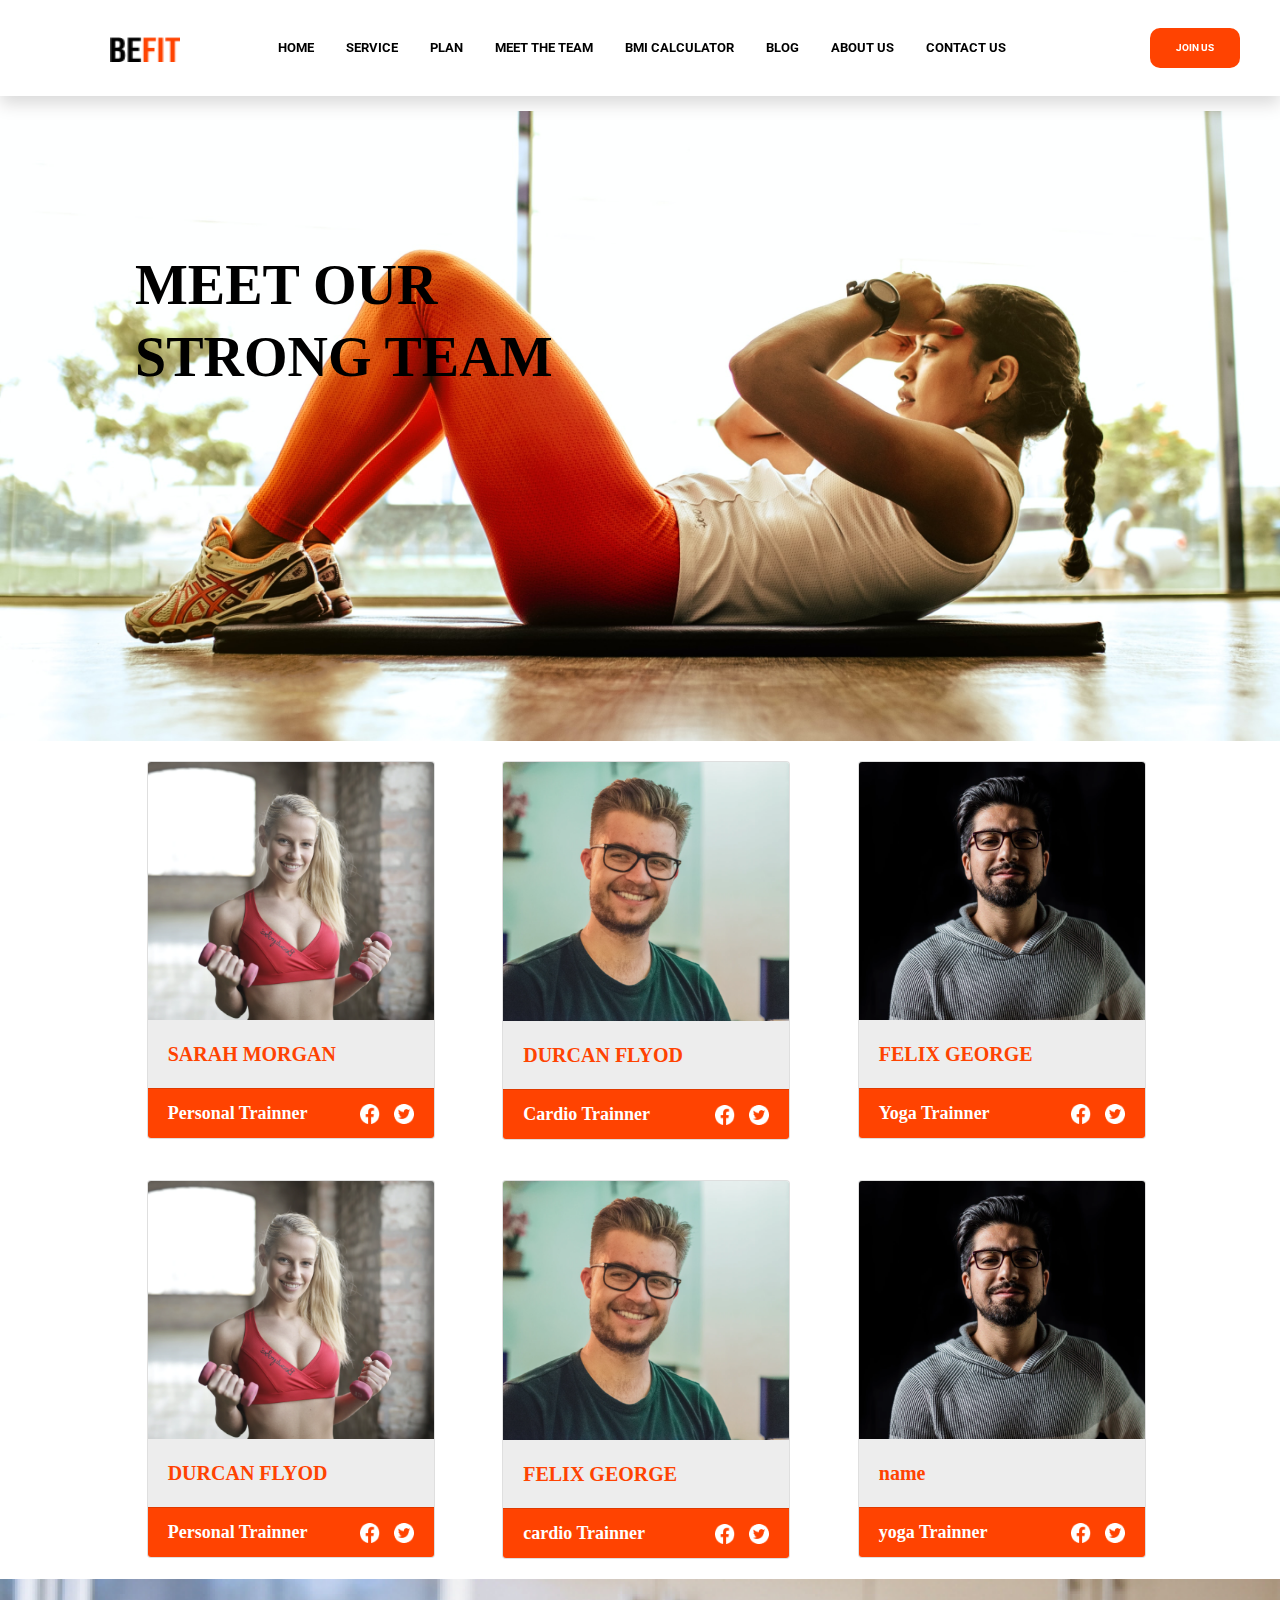
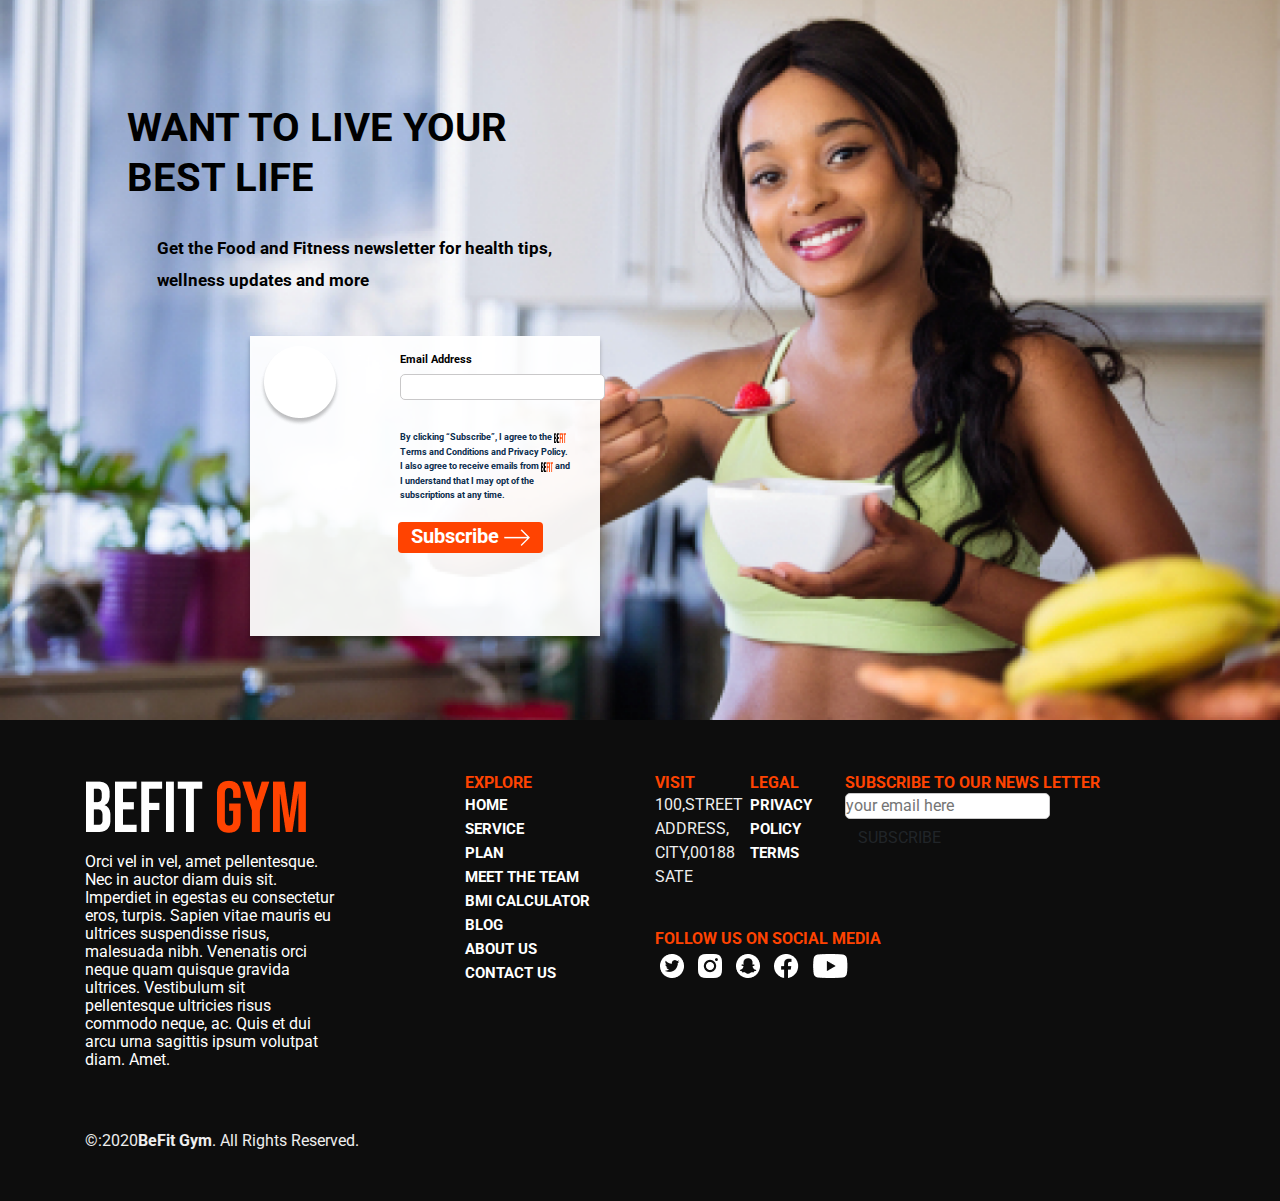
==== team.html @ 21b3746d "page: Our Team" ====
<!DOCTYPE html>
<html lang="en">
  <head>
    <meta charset="UTF-8" />
    <meta name="viewport" content="width=device-width, initial-scale=1.0" />
    <title>BEFIT GYM| Our Team</title>
    <link rel="stylesheet" href="styles/bootstrap-css/bootstrap.css" />
    <link rel="stylesheet" href="styles/custom-css/team.css" />
  </head>
  <body>
    <!-- nav section  -->
    <nav class="navbar navbar-expand-sm bg-light fixed-top shadow">
      <a class="navbar-brand" href="#">
        <img src="img/logoHead.png" alt="image"
      /></a>
      <div class="menu-btn">
        <div class="menu-btn__burger"></div>
      </div>
      <div class="navbar-collapse navv" id="navbarResponsive">
        <ul class="navbar-nav ml-auto" id="ham">
          <li class="nav-item">
            <a class="nav-link" href="#home">HOME</a>
          </li>

          <li class="nav-item">
            <a class="nav-link" href="#">SERVICE</a>
          </li>

          <li class="nav-item">
            <a class="nav-link" href="#features">PLAN</a>
          </li>

          <li class="nav-item">
            <a class="nav-link" href="#features">MEET THE TEAM</a>
          </li>
          <li class="nav-item">
            <a class="nav-link" href="#features">BMI CALCULATOR</a>
          </li>
          <li class="nav-item">
            <a class="nav-link" href="#features">BLOG</a>
          </li>
          <li class="nav-item">
            <a class="nav-link" href="#features">ABOUT US</a>
          </li>
          <li class="nav-item">
            <a class="nav-link" href="#features">CONTACT US</a>
          </li>
        </ul>
        <button type="button" class="btn btn-danger nav-btn">
          JOIN US
        </button>
      </div>
    </nav>
    <div class="container-fluid">
      <div class="row my-row">
        <div class="col-md-12 banner">
          <h1>
            MEET OUR <br />
            STRONG TEAM
          </h1>
          <button type="button" class="btn my-btn">READ MORE</button>
        </div>
      </div>
      <div class="row">
        <div class="col-md-10 team-grp">
          <div class="teams">
            <div class="row">
              <div class="col-md-4 col-sm-6 crds">
                <div class="card" style="width: 18rem;">
                  <img src="img/image 24.png" class="card-img-top" alt="..." />
                  <div class="card-body">
                    <p class="card-text">SARAH MORGAN</p>
                  </div>
                  <div class="card-footer text-muted">
                    <span>Personal Trainner</span>
                    <div class="icons">
                      <img src="img/face.png" alt="" />
                      <img src="img/tweet.png" alt="" />
                    </div>
                  </div>
                </div>
              </div>
              <div class="col-md-4 col-sm-6 crds">
                <div class="card" style="width: 18rem;">
                  <img src="img/image 22.png" class="card-img-top" alt="..." />
                  <div class="card-body">
                    <p class="card-text">DURCAN FLYOD</p>
                  </div>
                  <div class="card-footer text-muted">
                    <span>Cardio Trainner</span>
                    <div class="icons">
                      <img src="img/face.png" alt="" />
                      <img src="img/tweet.png" alt="" />
                    </div>
                  </div>
                </div>
              </div>
              <div class="col-md-4 col-sm-6 crds">
                <div class="card" style="width: 18rem;">
                  <img src="img/image 23.png" class="card-img-top" alt="..." />
                  <div class="card-body">
                    <p class="card-text">FELIX GEORGE</p>
                  </div>
                  <div class="card-footer text-muted">
                    <span>Yoga Trainner</span>
                    <div class="icons">
                      <img src="img/face.png" alt="" />
                      <img src="img/tweet.png" alt="" />
                    </div>
                  </div>
                </div>
              </div>
            </div>
            <div class="row">
              <div class="col-md-4 col-sm-6 crds">
                <div class="card" style="width: 18rem;">
                  <img src="img/image 24.png" class="card-img-top" alt="..." />
                  <div class="card-body">
                    <p class="card-text">DURCAN FLYOD</p>
                  </div>
                  <div class="card-footer text-muted">
                    <span>Personal Trainner</span>
                    <div class="icons">
                      <img src="img/face.png" alt="" />
                      <img src="img/tweet.png" alt="" />
                    </div>
                  </div>
                </div>
              </div>
              <div class="col-md-4 col-sm-6 crds">
                <div class="card" style="width: 18rem;">
                  <img src="img/image 22.png" class="card-img-top" alt="..." />
                  <div class="card-body">
                    <p class="card-text">FELIX GEORGE</p>
                  </div>
                  <div class="card-footer text-muted">
                    <span>cardio Trainner</span>
                    <div class="icons">
                      <img src="img/face.png" alt="" />
                      <img src="img/tweet.png" alt="" />
                    </div>
                  </div>
                </div>
              </div>
              <div class="col-md-4 col-sm-6 crds">
                <div class="card" style="width: 18rem;">
                  <img src="img/image 23.png" class="card-img-top" alt="..." />
                  <div class="card-body">
                    <p class="card-text">name</p>
                  </div>
                  <div class="card-footer text-muted">
                    <span>yoga Trainner</span>
                    <div class="icons">
                      <img src="img/face.png" alt="" />
                      <img src="img/tweet.png" alt="" />
                    </div>
                  </div>
                </div>
              </div>
            </div>
          </div>
        </div>
      </div>
      <div class="row">
        <div class="col-md-12 col-sm-12 newsletter">
          <div class="row">
            <div class="col-md-10 col-sm-10 contact">
              <h2>
                WANT TO LIVE YOUR<br />
                BEST LIFE
              </h2>
              <p>
                Get the Food and Fitness newsletter for health tips,<br />
                wellness updates and more
              </p>
              <div class="box-sm">
                <div class="left">
                  <img src="img/circle.png" alt="" />
                </div>
                <div class="right">
                  <form action="">
                    <div class="">
                      <div class="form-group">
                        <label for="">Email Address</label>
                        <input type="text" />
                      </div>
                    </div>
                  </form>
                  <p>
                    By clicking “Subscribe”, I agree to the
                    <img src="img/logoHead.png" alt="" /> Terms and Conditions
                    and Privacy Policy. I also agree to receive emails from
                    <img src="img/logoHead.png" alt="" /> and I understand that
                    I may opt of the subscriptions at any time.
                  </p>
                  <button type="button" class="btn btn-news ml-2">
                    Subscribe <img src="img/arrow.png" alt="" />
                  </button>
                </div>
              </div>
            </div>
          </div>
        </div>
      </div>
    </div>
    <!-- footer section -->
    <footer id="footer" class="pt-0 pl-0 pb-5 pr-0">
      <div class="footer-top">
        <div class="container">
          <div class="row">
            <div class="col-lg-4 col-md-6 footer-info">
              <img src="img/logoFoot.png" alt="" />
              <p class="mb-0">
                Orci vel in vel, amet pellentesque. Nec in auctor diam duis sit.
                Imperdiet in egestas eu consectetur eros, turpis. Sapien vitae
                mauris eu ultrices suspendisse risus, malesuada nibh. Venenatis
                orci neque quam quisque gravida ultrices. Vestibulum sit
                pellentesque ultricies risus commodo neque, ac. Quis et dui arcu
                urna sagittis ipsum volutpat diam. Amet.
              </p>
            </div>
            <div class="col-lg-2 col-md-6 footer-links">
              <h3>EXPLORE</h3>
              <ul class="p-0 m-0">
                <li><a href="#">HOME</a></li>
                <li><a href="#">SERVICE</a></li>
                <li><a href="#">PLAN</a></li>
                <li><a href="#">MEET THE TEAM</a></li>
                <li><a href="#">BMI CALCULATOR</a></li>
                <li><a href="#">BLOG</a></li>
                <li><a href="#">ABOUT US</a></li>
                <li><a href="#">CONTACT US</a></li>
              </ul>
            </div>
            <div class="col-lg-2 col-md-6 footer-contact">
              <div class="row">
                <div class="col add">
                  <h3>VISIT</h3>
                  <p>
                    100,STREET ADDRESS,<br />CITY,00188 <br />
                    SATE
                  </p>
                </div>
                <div class="col footer-links">
                  <h3>LEGAL</h3>
                  <ul>
                    <li><a href="#">PRIVACY POLICY</a></li>
                    <li><a href="#">TERMS</a></li>
                  </ul>
                </div>
              </div>
              <div class="social-links">
                <h3>FOLLOW US ON SOCIAL MEDIA</h3>
                <a href="#" class="twitter"
                  ><img src="img/tweet.png" alt="" />
                </a>
                <a href="#" class="twitter"
                  ><img src="img/insta.png" alt="" />
                </a>
                <a href="#" class="twitter"
                  ><img src="img/snap.png" alt="" />
                </a>
                <a href="#" class="twitter"
                  ><img src="img/face.png" alt="" />
                </a>
                <a href="#" class="twitter"
                  ><img src="img/youtube.png" alt="" />
                </a>
              </div>
            </div>
            <div class="col-lg-3 col-md-6 footer-newsletter">
              <h3>SUBSCRIBE TO OUR NEWS LETTER</h3>
              <form action="">
                <input type="email" placeholder="your email here" />
                <button type="button" class="btn">SUBSCRIBE</button>
              </form>
            </div>
          </div>
        </div>
      </div>
      <div class="container">
        <div class="copyright">
          &copy:2020<strong>BeFit Gym</strong>. All Rights Reserved.
        </div>
      </div>
    </footer>
    <script src="js/bootstrap-js/bootstrap.js"></script>
    <script src="js/bootstrap-js/jquery.js"></script>
    <script src="js/bootstrap-js/popper.js"></script>
    <script src="js/navBar.js"></script>
  </body>
</html>
---- styles/custom-css/team.css ----
@import url("https://fonts.googleapis.com/css2?family=Roboto:wght@500&display=swap");
:root {
  --tmBlack: #000000;
  --tmWhite: #ffffff;
  --tmOrange: #ff4301;
  --tmAsh: #ededed;
  --tmDarkash: #c4c4c4;
  --tmVDarkAsh: #c9c8c9;
  --tmFootBack: #0d0d0d;
}

* {
  margin: 0;
  padding: 0;
  box-sizing: border-box;
}
img {
  max-width: 100%;
  height: auto;
}

/* ############################### styling for the header  ####################################### */
.navbar {
  background-color: #ffffff !important;
  padding-left: 80px;
  padding-right: 40px;
  color: black;
}
.navbar img {
  width: 70px;
  height: 25px;
  margin-left: 30px;
}
.navbar-dark .navbar-toggler span {
  width: 30px;
  height: 2px;
  margin: 6px auto;
  background: black;
  color: black;
  transition: all 0.6s cubic-bezier(0.25, 0.1, 0.25, 1);
}
nav ul {
  margin-right: 120px !important;
}

nav ul li {
  font-family: "Roboto", sans-serif;
  font-size: 13px;
  color: var(--tmBlack);
  padding-right: 1rem;
  font-weight: bold !important;
}
nav ul li a:hover {
  color: #04172a;
}

nav ul li a {
  font-weight: bold !important;
  color: var(--tmBlack);
}
.nav-btn {
  width: 90px !important;
  height: 40px !important;
  border-radius: 10px;
  background: var(--tmOrange);
  font-style: normal;
  font-weight: bold;
  font-size: 10px;
  border: 0;
  outline: 0;
  padding: 6px 24px;
  line-height: 10px;
}
.menu-btn {
  position: relative;
  display: flex;
  justify-content: center;
  align-items: center;
  width: 32px;
  height: 80px;
  cursor: pointer;
  transition: all 0.5s ease-in-out;
  /* border: 3px solid #fff; */
}
.menu-btn__burger {
  width: 32px;
  height: 6px;
  background: black;
  border-radius: 5px;
  transition: all 0.5s ease-in-out;
  display: none;
}
.menu-btn__burger::before,
.menu-btn__burger::after {
  content: "";
  position: absolute;
  width: 32px;
  height: 6px;
  background: black;
  border-radius: 5px;
  transition: all 0.5s ease-in-out;
}
.menu-btn__burger::before {
  transform: translateY(-10px);
}
.menu-btn__burger::after {
  transform: translateY(10px);
}
/* ANIMATION */
.menu-btn.open .menu-btn__burger {
  transform: translateX(-50px);
  background: transparent;
  box-shadow: none;
}
.menu-btn.open .menu-btn__burger::before {
  transform: rotate(45deg) translate(35px, -35px);
}
.menu-btn.open .menu-btn__burger::after {
  transform: rotate(-45deg) translate(35px, 35px);
}
/* ----------------------- banner styling--------------------------------- */
.banner {
  height: 70vh;
  margin-top: 110.5px;
  background-image: url("../../img/bannerImg.png");
  background-repeat: no-repeat;
  background-size: 100% 100%;
}
.banner h1 {
  /* font-family: "Lucida Sans", "Lucida Sans Regular", "Lucida Grande",
    "Lucida Sans Unicode", Geneva, Verdana, sans-serif; */
  font-family: Manrope;
  font-style: normal;
  font-weight: bold;
  font-size: 56px;
  line-height: 72px;
  color: var(--tmBlack);
  flex: none;
  order: 0;
  align-self: center;
  margin: 138px 0 0 120px;
}
.my-btn {
  display: none;
  background: var(--tmOrange);
  font-family: Manrope;
  font-size: 15px;
  line-height: 20px;
  color: var(--tmWhite);
  padding: 10px;
  width: 200px;
}
/*teams section styling  */
.team-grp {
  margin: 0 auto;
}
.team-grp .crds {
  margin-top: 20px;
  margin-bottom: 20px;
  padding-left: 40px;
}
.card-footer {
  background: var(--tmOrange);
  display: flex;
  justify-content: space-between;
}
.card-footer span {
  color: var(--tmWhite);
  font-family: Bebas Neue;
  font-style: normal;
  font-weight: bold;
  font-size: 18px;
  line-height: 25px;
}
.card-body {
  background: var(--tmAsh);
}
.card-body:hover {
  box-shadow: 0px 8px 24px rgba(0, 0, 0, 0.18);
}
.card-footer .icons img {
  width: 20px;
  height: 20px;
  margin-left: 10px;
}
.card-text {
  font-family: Bebas Neue;
  font-style: normal;
  font-weight: bold;
  font-size: 20px;
  line-height: 28px;
  color: #ff4301;
}
/* --------------- Conatct section------------------- */
.newsletter {
  height: auto;
  background-image: url("../../img/ne.png");
  background-repeat: no-repeat;
  background-size: 100% 100%;
}
.contact {
  height: auto;
  margin: 0 auto;
  padding: 20px;
}
.contact h2 {
  /* font-family: Bebas Neue; */
  font-style: normal;
  font-weight: bold;
  font-size: 40px;
  line-height: 50px;
  color: #000000;
  margin-top: 104.05px;
}
.contact p {
  font-weight: bold;
  font-size: 17px;
  line-height: 186.6%;
  color: #000000;
  margin: 30px;
}
.box-sm {
  display: flex;
  justify-content: space-between;
  flex-wrap: wrap;
  background: rgba(255, 255, 255, 0.94);
  box-shadow: 0px 4px 4px rgba(0, 0, 0, 0.25);
  width: 350px;
  height: 300px;
  margin-left: 123px;
  margin-bottom: 64px;
  margin-top: 40px;
}
.left {
  width: 100px;
}
.left img {
  margin: 10px;
}
.right {
  width: 210px;
}
.right p {
  font-size: 9px;
  line-height: 160.7%;
  color: #092c4c;
  margin-bottom: 20px;
  font-weight: bold;
  margin-left: 10px;
}
.right p img {
  width: 12px;
  height: 10px;
}
.right form {
  padding: 0;
  margin: 10px;
}
form input {
  border: 1px solid #c9c8c9;
  box-sizing: border-box;
  border-radius: 5px;
}
form label {
  font-weight: bold;
  font-size: 11px;
  line-height: 13px;
  color: #000000;
}
.btn-news {
  background: var(--tmOrange);
  color: var(--tmWhite);
  font-style: normal;
  font-weight: bold;
  font-size: 20px;
  line-height: 10px;
}

/* ------------------ Footer styling-------------------------- */
#footer {
  background: var(--tmFootBack);
  color: #eee;
  height: auto;
}
#footer li {
  list-style-type: none;
}
#footer h3 {
  /* font-family: Bebas Neue; */
  font-style: normal;
  font-weight: bold;
  font-size: 16px;
  line-height: 5px;
  color: var(--tmOrange);
}
#footer .footer-top {
  background: var(--tmFootBack);
  padding: 60px 0 30px 0;
}
#footer .footer-top .footer-info {
  margin-bottom: 30px;
}
#footer .footer-top .footer-info img {
  margin: 0 0 20px 0;
  /* width: 130px; */
}
#footer .footer-top .footer-info p {
  /* font-family: Inter; */
  display: block;
  font-style: normal;
  font-weight: normal;
  font-size: 16px;
  line-height: 18px;
  color: #ffffff;
  mix-blend-mode: normal;
  width: 250px;
}
#footer .footer-top .social-links {
  width: 250px;
  margin-top: 25px;
}
#footer .footer-top .social-links a img {
  margin: 5px;
  text-decoration: none;
}
#footer .footer-top .footer-links {
  margin-bottom: 30px;
}
#footer .footer-top .footer-links ul li {
  padding: 0;
}
#footer .footer-top .footer-links ul li a {
  color: var(--tmWhite);
  /* font-family: Bebas Neue; */
  font-style: normal;
  font-weight: bold;
  font-size: 15px;
  line-height: 5px;
  color: #ffffff;
  text-decoration-line: none;
}

/* responsive settings */
@media (max-width: 575px) {
  .navbar-nav {
    display: none;
  }
  .navbar-nav.show {
    display: block;
  }
  .menu-btn__burger {
    display: block;
  }
  .navbar .navbar-toggler span {
    background: black;
    color: #fff;
  }
  .navbar {
    align-items: center;
  }
  .navbar ul li {
    margin-left: 120px;
    margin-bottom: 10px;
  }
  .nav-btn {
    margin-top: 20px;
    margin-left: -10px;
  }
  .banner h1 {
    font-size: 40px;
    line-height: 1.5;
    text-align: center;
    margin-left: -10px;
  }
  .my-btn {
    margin-left: 100px;
    margin-top: 30px;
    display: block;
  }
  .box-sm {
    margin: 0 auto;
  }
  .left {
    width: 30%;
  }
  .right {
    width: 70%;
    flex: 1;
  }
  .team-grp {
    border: 2px solid red;
    justify-content: center;
  }
  .team-grp .crds {
    margin-left: 60px;
  }
}
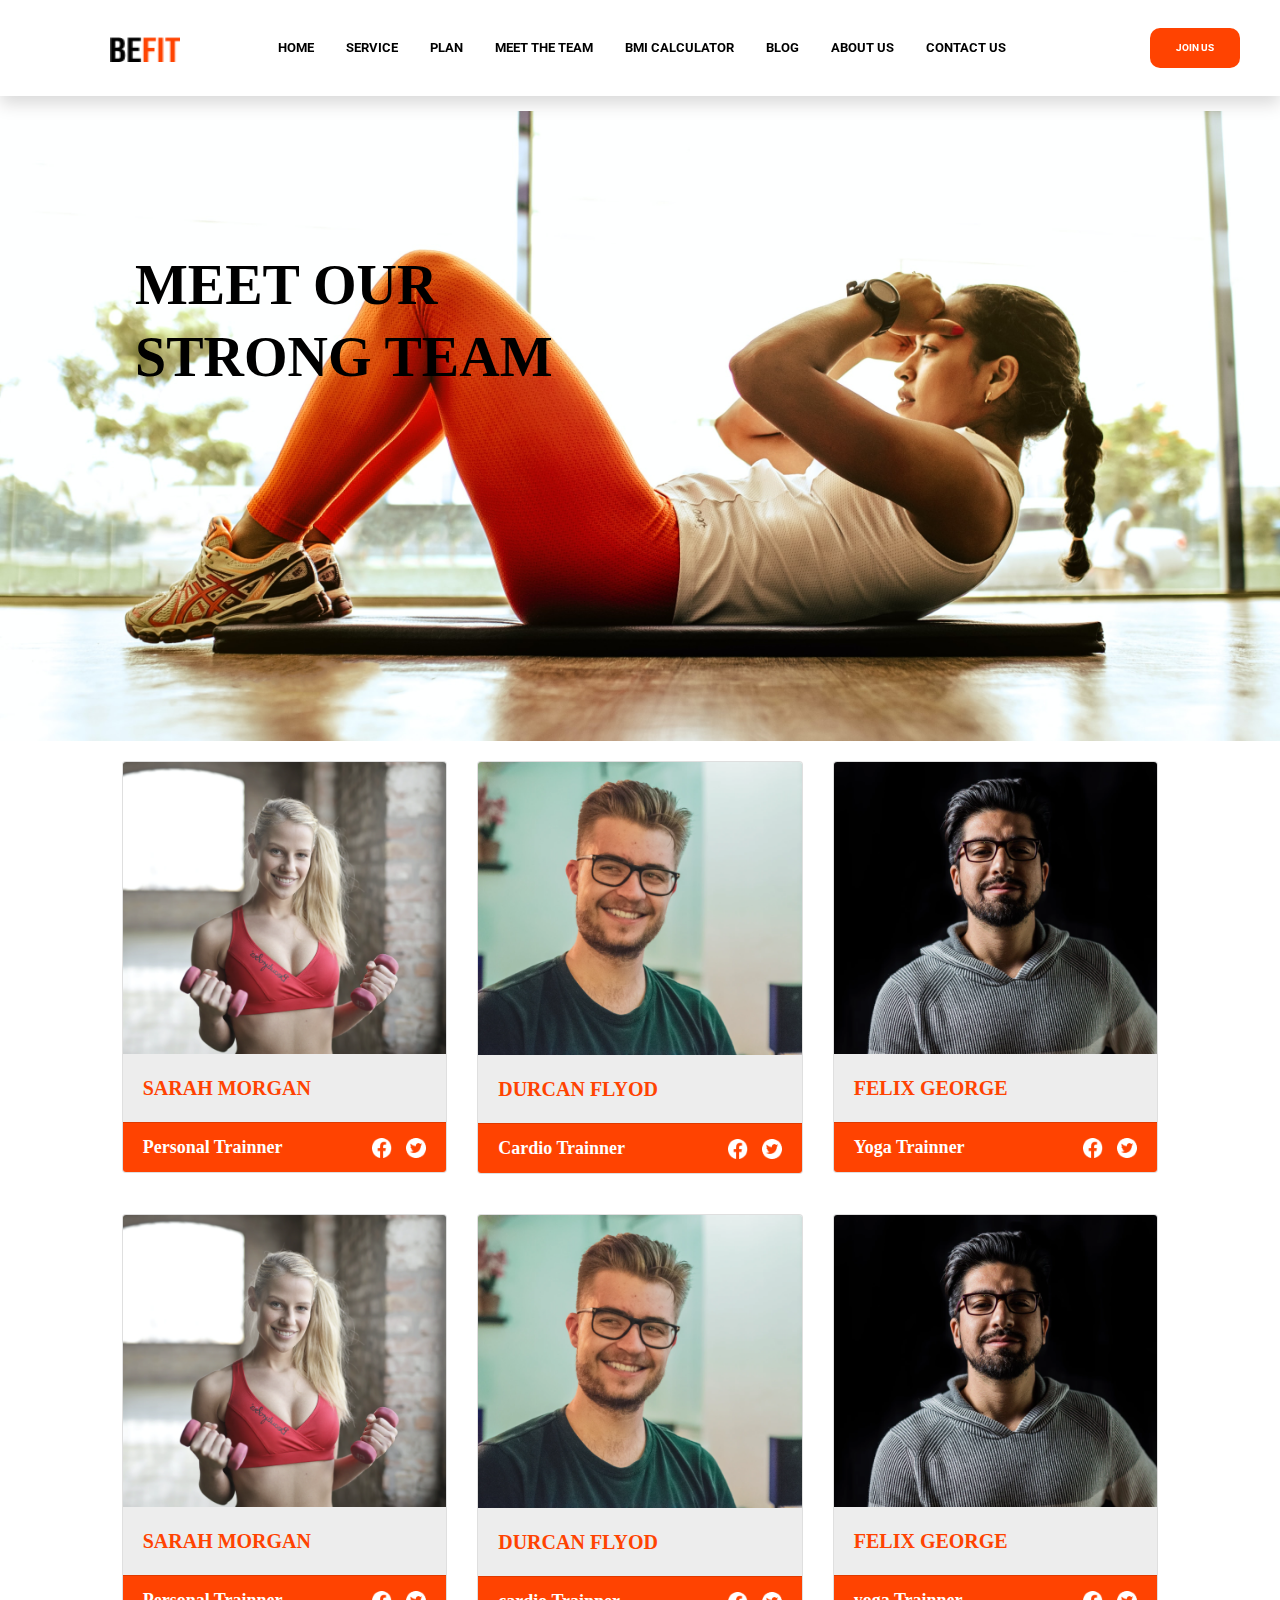
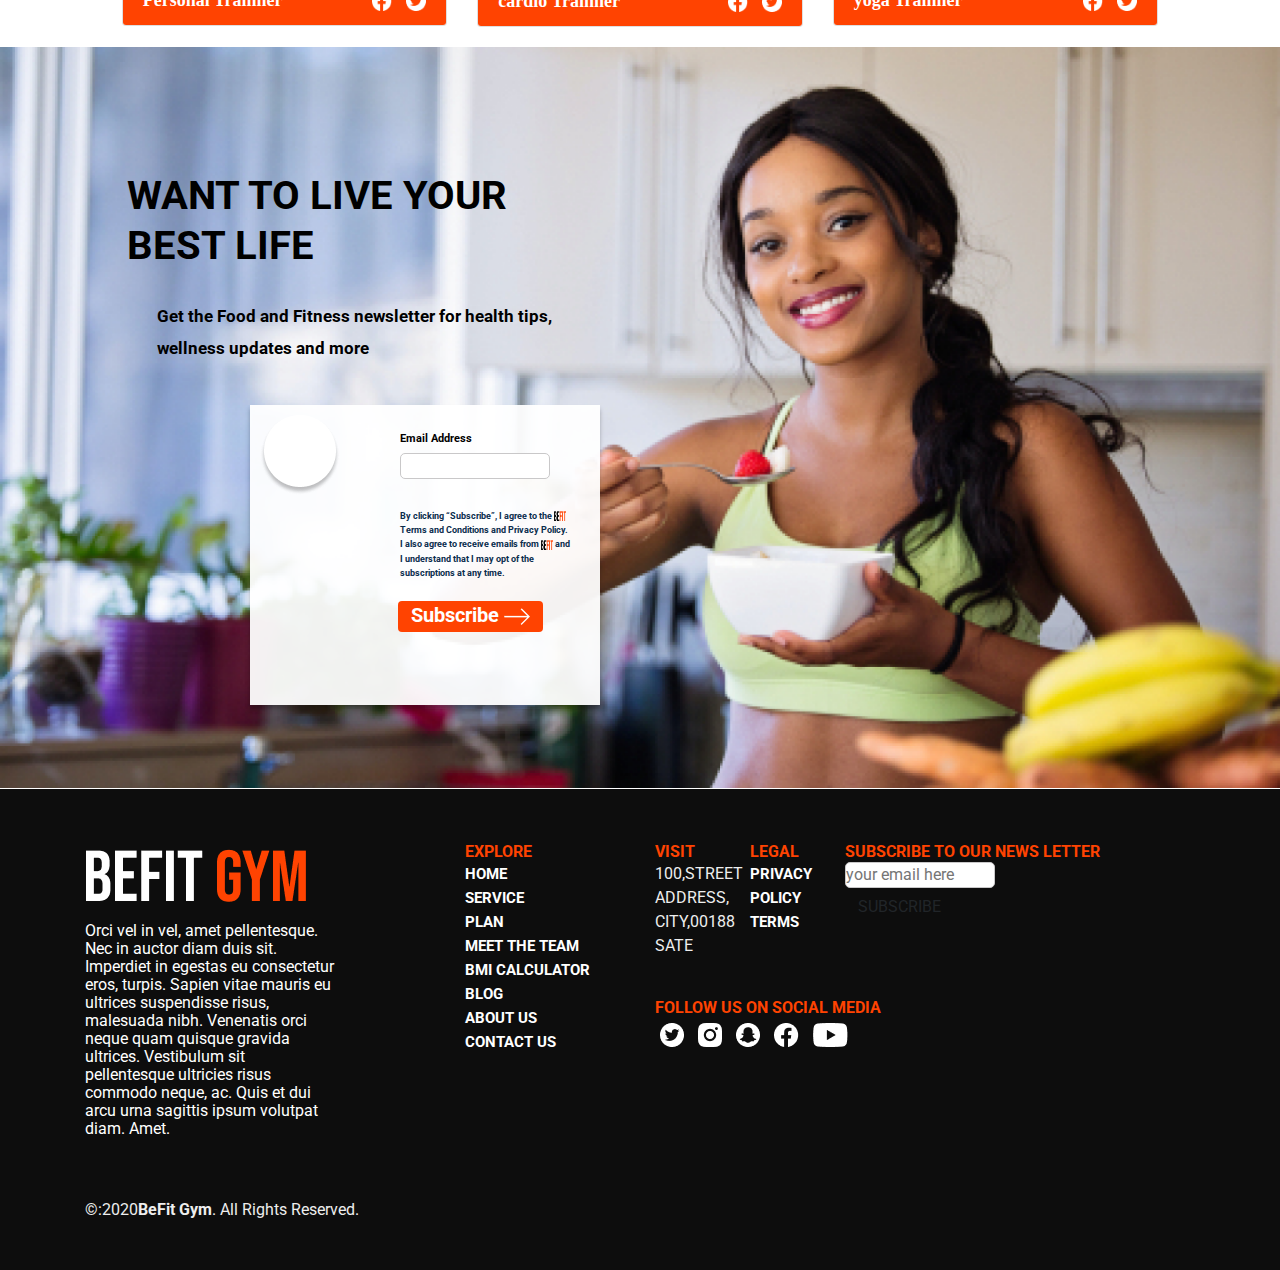
==== commit 75b6fe6c: "page modification" ====
--- a/team.html
+++ b/team.html
@@ -64,9 +64,56 @@
       <div class="row">
         <div class="col-md-10 team-grp">
           <div class="teams">
+            <div class="row justify-content-around">
+              <div class="col-md-4 col-sm-6 crds">
+                <div class="card">
+                  <img src="img/image 24.png" class="card-img-top" alt="..." />
+                  <div class="card-body">
+                    <p class="card-text">SARAH MORGAN</p>
+                  </div>
+                  <div class="card-footer text-muted">
+                    <span>Personal Trainner</span>
+                    <div class="icons">
+                      <img src="img/face.png" alt="" />
+                      <img src="img/tweet.png" alt="" />
+                    </div>
+                  </div>
+                </div>
+              </div>
+              <div class="col-md-4 col-sm-6 crds">
+                <div class="card">
+                  <img src="img/image 22.png" class="card-img-top" alt="..." />
+                  <div class="card-body">
+                    <p class="card-text">DURCAN FLYOD</p>
+                  </div>
+                  <div class="card-footer text-muted">
+                    <span>Cardio Trainner</span>
+                    <div class="icons">
+                      <img src="img/face.png" alt="" />
+                      <img src="img/tweet.png" alt="" />
+                    </div>
+                  </div>
+                </div>
+              </div>
+              <div class="col-md-4 col-sm-6 crds">
+                <div class="card">
+                  <img src="img/image 23.png" class="card-img-top" alt="..." />
+                  <div class="card-body">
+                    <p class="card-text">FELIX GEORGE</p>
+                  </div>
+                  <div class="card-footer text-muted">
+                    <span>Yoga Trainner</span>
+                    <div class="icons">
+                      <img src="img/face.png" alt="" />
+                      <img src="img/tweet.png" alt="" />
+                    </div>
+                  </div>
+                </div>
+              </div>
+            </div>
             <div class="row">
               <div class="col-md-4 col-sm-6 crds">
-                <div class="card" style="width: 18rem;">
+                <div class="card">
                   <img src="img/image 24.png" class="card-img-top" alt="..." />
                   <div class="card-body">
                     <p class="card-text">SARAH MORGAN</p>
@@ -81,72 +128,25 @@
                 </div>
               </div>
               <div class="col-md-4 col-sm-6 crds">
-                <div class="card" style="width: 18rem;">
+                <div class="card">
                   <img src="img/image 22.png" class="card-img-top" alt="..." />
                   <div class="card-body">
                     <p class="card-text">DURCAN FLYOD</p>
                   </div>
                   <div class="card-footer text-muted">
-                    <span>Cardio Trainner</span>
-                    <div class="icons">
-                      <img src="img/face.png" alt="" />
-                      <img src="img/tweet.png" alt="" />
-                    </div>
-                  </div>
-                </div>
-              </div>
-              <div class="col-md-4 col-sm-6 crds">
-                <div class="card" style="width: 18rem;">
+                    <span>cardio Trainner</span>
+                    <div class="icons">
+                      <img src="img/face.png" alt="" />
+                      <img src="img/tweet.png" alt="" />
+                    </div>
+                  </div>
+                </div>
+              </div>
+              <div class="col-md-4 col-sm-6 crds">
+                <div class="card">
                   <img src="img/image 23.png" class="card-img-top" alt="..." />
                   <div class="card-body">
                     <p class="card-text">FELIX GEORGE</p>
-                  </div>
-                  <div class="card-footer text-muted">
-                    <span>Yoga Trainner</span>
-                    <div class="icons">
-                      <img src="img/face.png" alt="" />
-                      <img src="img/tweet.png" alt="" />
-                    </div>
-                  </div>
-                </div>
-              </div>
-            </div>
-            <div class="row">
-              <div class="col-md-4 col-sm-6 crds">
-                <div class="card" style="width: 18rem;">
-                  <img src="img/image 24.png" class="card-img-top" alt="..." />
-                  <div class="card-body">
-                    <p class="card-text">DURCAN FLYOD</p>
-                  </div>
-                  <div class="card-footer text-muted">
-                    <span>Personal Trainner</span>
-                    <div class="icons">
-                      <img src="img/face.png" alt="" />
-                      <img src="img/tweet.png" alt="" />
-                    </div>
-                  </div>
-                </div>
-              </div>
-              <div class="col-md-4 col-sm-6 crds">
-                <div class="card" style="width: 18rem;">
-                  <img src="img/image 22.png" class="card-img-top" alt="..." />
-                  <div class="card-body">
-                    <p class="card-text">FELIX GEORGE</p>
-                  </div>
-                  <div class="card-footer text-muted">
-                    <span>cardio Trainner</span>
-                    <div class="icons">
-                      <img src="img/face.png" alt="" />
-                      <img src="img/tweet.png" alt="" />
-                    </div>
-                  </div>
-                </div>
-              </div>
-              <div class="col-md-4 col-sm-6 crds">
-                <div class="card" style="width: 18rem;">
-                  <img src="img/image 23.png" class="card-img-top" alt="..." />
-                  <div class="card-body">
-                    <p class="card-text">name</p>
                   </div>
                   <div class="card-footer text-muted">
                     <span>yoga Trainner</span>
--- a/styles/custom-css/team.css
+++ b/styles/custom-css/team.css
@@ -153,11 +153,12 @@
 /*teams section styling  */
 .team-grp {
   margin: 0 auto;
+  flex: 1;
 }
 .team-grp .crds {
   margin-top: 20px;
   margin-bottom: 20px;
-  padding-left: 40px;
+  /* padding-left: 40px; */
 }
 .card-footer {
   background: var(--tmOrange);
@@ -254,12 +255,13 @@
 }
 .right form {
   padding: 0;
-  margin: 10px;
+  margin: 20px 10px 10px 10px;
 }
 form input {
   border: 1px solid #c9c8c9;
   box-sizing: border-box;
   border-radius: 5px;
+  width: 150px;
 }
 form label {
   font-weight: bold;
@@ -388,10 +390,6 @@
     flex: 1;
   }
   .team-grp {
-    border: 2px solid red;
     justify-content: center;
   }
-  .team-grp .crds {
-    margin-left: 60px;
-  }
-}
+}
